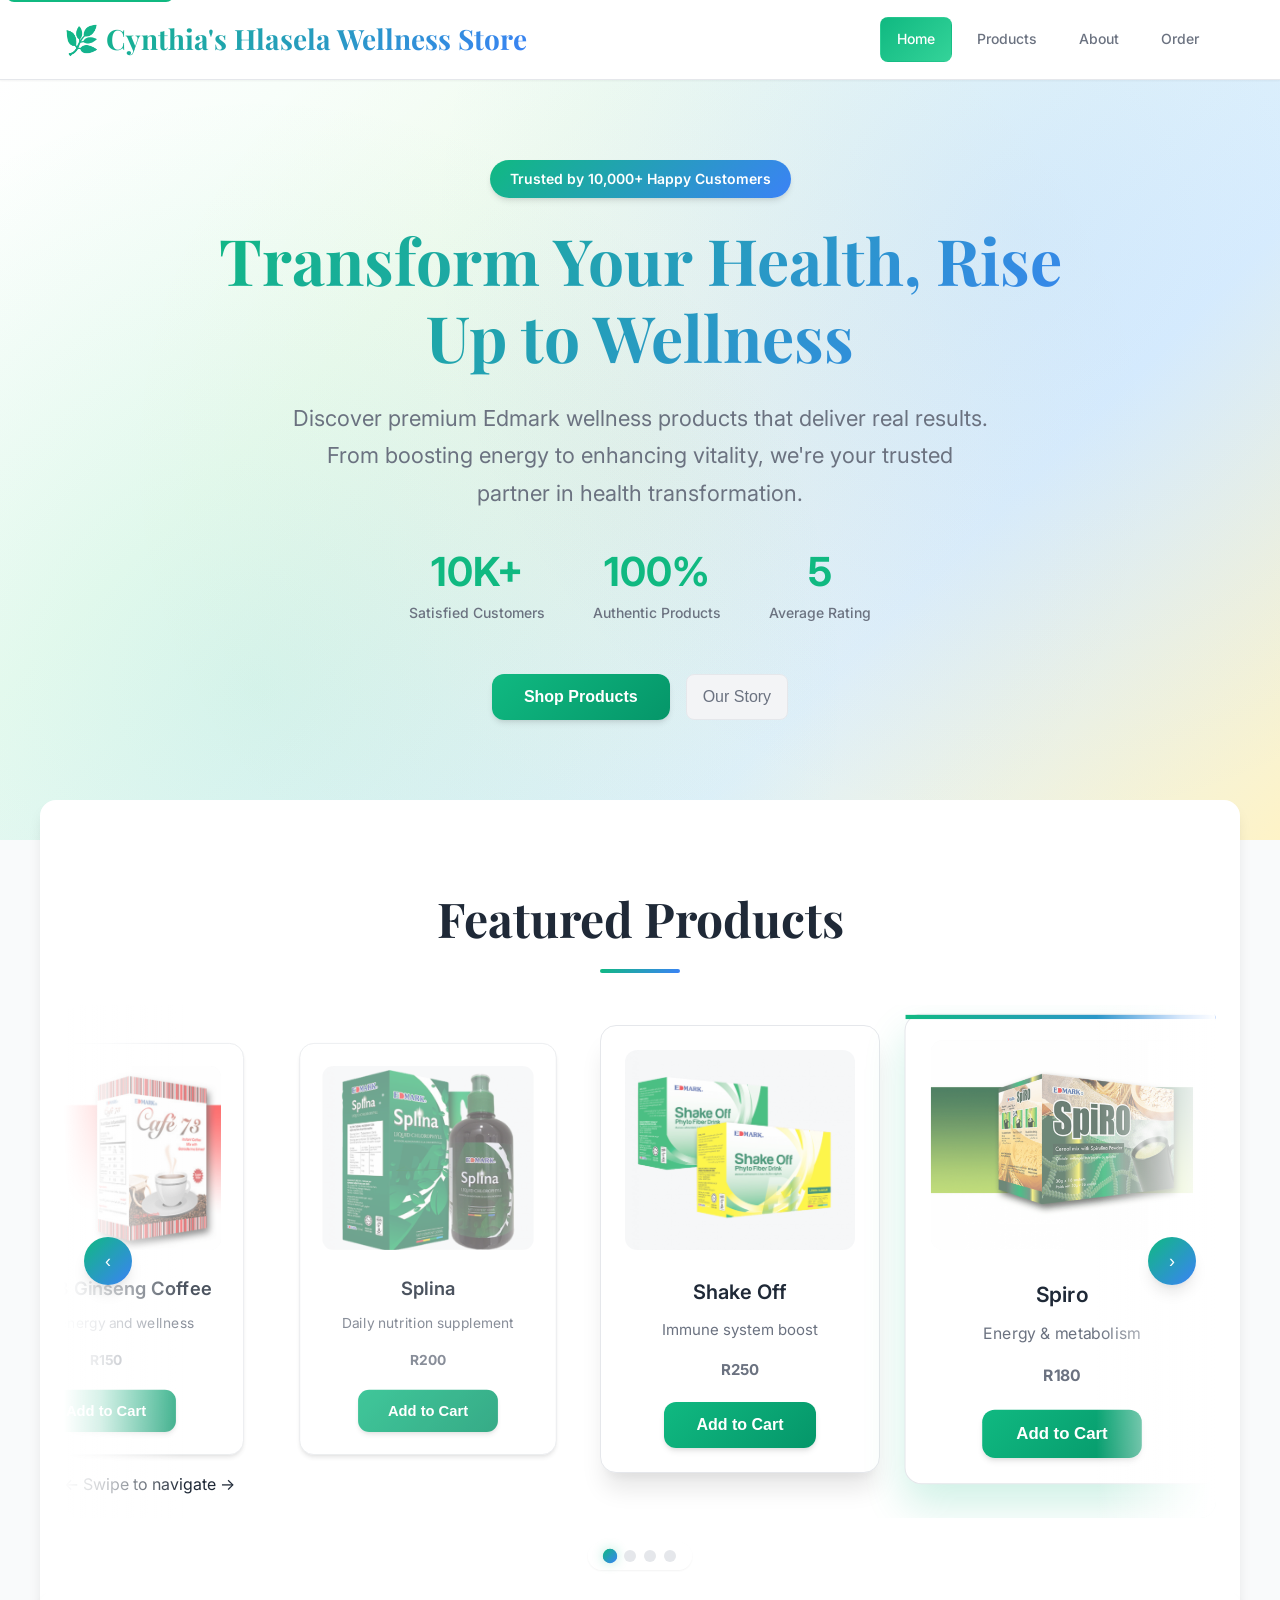
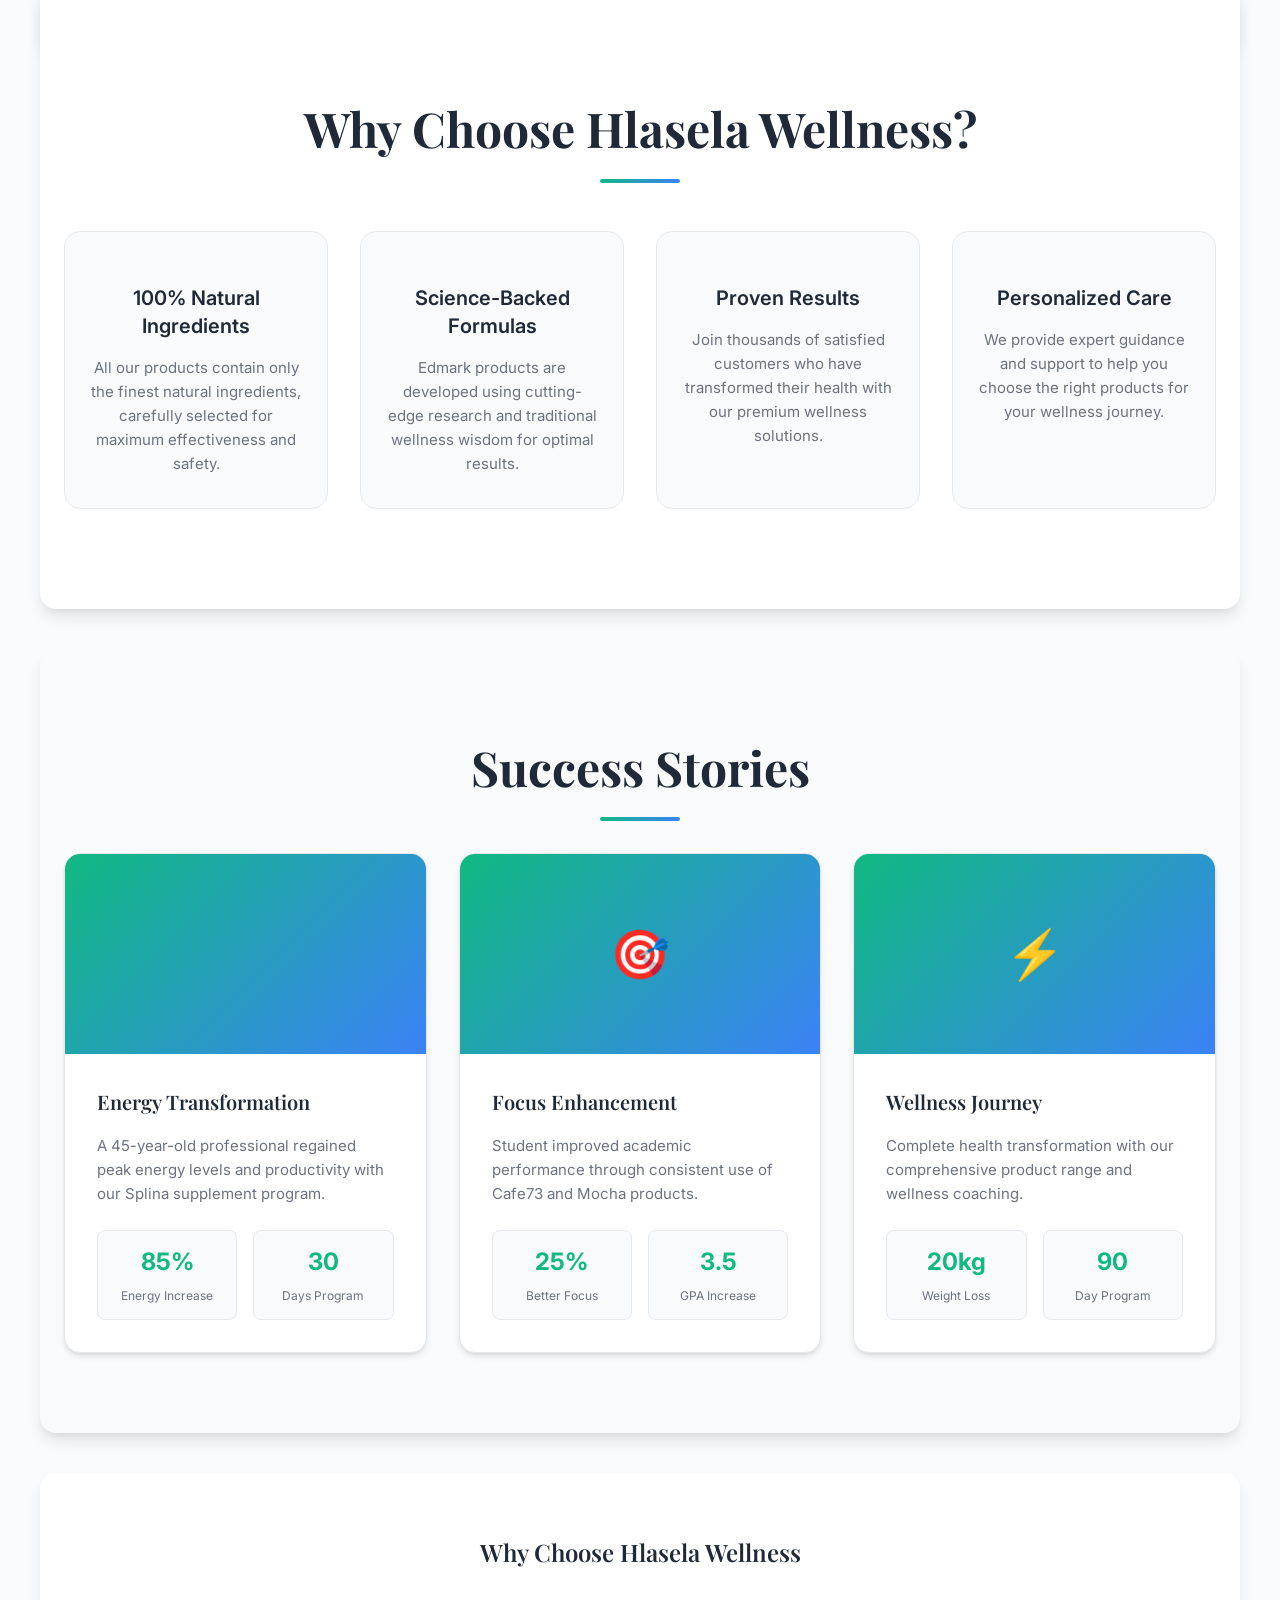
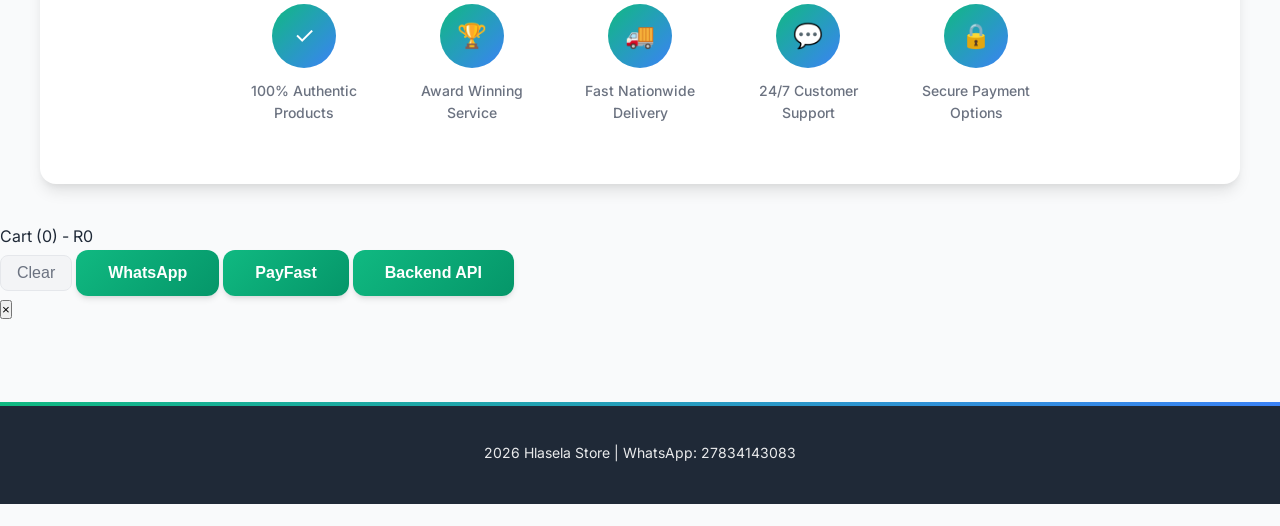
==== index.html @ f23b00e6 "Add files via upload" ====
<!DOCTYPE html>
<html>

<head>
    <title>Hlasela Wellness Store - Premium Health & Wellness Products</title>
    <link rel="stylesheet" href="style.css">
    <meta name="description" content="Transform your health with premium Edmark wellness products. Authentic supplements for energy, vitality, and optimal wellness. Trusted by thousands across South Africa.">
    <meta name="keywords" content="wellness, health, Edmark products, natural supplements, energy, vitality, chlorophyll, ginseng coffee, spirulina">
    <meta name="viewport" content="width=device-width, initial-scale=1.0">
    <meta property="og:title" content="Hlasela Wellness Store - Premium Health Products">
    <meta property="og:description" content="Transform your health with authentic Edmark wellness products">
    <meta property="og:type" content="website">
</head>

<body>

    <a href="#main-content" class="skip-link">Skip to main content</a>
    <div class="reading-progress" id="readingProgress"></div>

    <header>
        <div class="header-inner">
            <h1>🌿 Cynthia's Hlasela Wellness Store</h1>
            <nav>
                <a href="index.html" aria-label="Home page" class="active">Home</a>
                <a href="products.html" aria-label="Browse products">Products</a>
                <a href="about.html" aria-label="Learn about us">About</a>
                <a href="contact.html" aria-label="Place an order">Order</a>
            </nav>
        </div>
    </header>

    <main id="main-content">
        <section class="hero">
            <div class="hero-content">
                <div class="hero-badge">
                    <span> Trusted by 10,000+ Happy Customers</span>
                </div>
                <h2>Transform Your Health, Rise Up to Wellness </h2>
                <p>Discover premium Edmark wellness products that deliver real results. From boosting energy to enhancing vitality, we're your trusted partner in health transformation.</p>
                <div class="hero-stats">
                    <div class="stat-item">
                        <span class="stat-number">10K+</span>
                        <span class="stat-label">Satisfied Customers</span>
                    </div>
                    <div class="stat-item">
                        <span class="stat-number">100%</span>
                        <span class="stat-label">Authentic Products</span>
                    </div>
                    <div class="stat-item">
                        <span class="stat-number">5</span>
                        <span class="stat-label">Average Rating</span>
                    </div>
                </div>
                <div class="hero-buttons">
                    <button onclick="location.href='products.html'" class="btn-primary" aria-label="Shop our products now">Shop Products</button>
                    <button onclick="location.href='about.html'" class="btn-secondary" aria-label="Learn about our story">Our Story</button>
                </div>
            </div>
        </section>

        <section class="featured">
            <h2>Featured Products</h2>
            <div class="products-wrapper">
                <div class="products-container" id="productGrid">
                    <!-- Products will be dynamically loaded here -->
                </div>
                <div class="carousel-controls">
                    <button class="carousel-btn prev" onclick="moveCarousel(-1)" aria-label="Previous products">‹</button>
                    <button class="carousel-btn next" onclick="moveCarousel(1)" aria-label="Next products">›</button>
                </div>
                <div class="carousel-progress" id="carouselProgress"></div>
                <div class="swipe-hint" id="swipeHint">← Swipe to navigate →</div>
            </div>
            <div class="carousel-indicators" id="carouselIndicators">
                <!-- Indicators will be dynamically added here -->
            </div>
        </section>

        <section class="value-proposition" aria-labelledby="value-heading">
            <h2 id="value-heading">Why Choose Hlasela Wellness?</h2>
            <div class="value-grid">
                <div class="value-card fade-in">
                    <div class="value-icon"></div>
                    <h3>100% Natural Ingredients</h3>
                    <p>All our products contain only the finest natural ingredients, carefully selected for maximum effectiveness and safety.</p>
                </div>
                <div class="value-card fade-in">
                    <div class="value-icon"></div>
                    <h3>Science-Backed Formulas</h3>
                    <p>Edmark products are developed using cutting-edge research and traditional wellness wisdom for optimal results.</p>
                </div>
                <div class="value-card fade-in">
                    <div class="value-icon"></div>
                    <h3>Proven Results</h3>
                    <p>Join thousands of satisfied customers who have transformed their health with our premium wellness solutions.</p>
                </div>
                <div class="value-card fade-in">
                    <div class="value-icon"></div>
                    <h3>Personalized Care</h3>
                    <p>We provide expert guidance and support to help you choose the right products for your wellness journey.</p>
                </div>
            </div>
        </section>

        <section class="case-studies" aria-labelledby="case-studies-heading">
            <h2 id="case-studies-heading">Success Stories</h2>
            <div class="case-studies-grid">
                <div class="case-study-card fade-in">
                    <div class="case-study-image" aria-hidden="true"></div>
                    <div class="case-study-content">
                        <h3 class="case-study-title">Energy Transformation</h3>
                        <p class="case-study-description">A 45-year-old professional regained peak energy levels and productivity with our Splina supplement program.</p>
                        <div class="case-study-results">
                            <div class="result-metric">
                                <span class="result-number">85%</span>
                                <span class="result-label">Energy Increase</span>
                            </div>
                            <div class="result-metric">
                                <span class="result-number">30</span>
                                <span class="result-label">Days Program</span>
                            </div>
                        </div>
                    </div>
                </div>
                <div class="case-study-card fade-in">
                    <div class="case-study-image" aria-hidden="true">🎯</div>
                    <div class="case-study-content">
                        <h3 class="case-study-title">Focus Enhancement</h3>
                        <p class="case-study-description">Student improved academic performance through consistent use of Cafe73 and Mocha products.</p>
                        <div class="case-study-results">
                            <div class="result-metric">
                                <span class="result-number">25%</span>
                                <span class="result-label">Better Focus</span>
                            </div>
                            <div class="result-metric">
                                <span class="result-number">3.5</span>
                                <span class="result-label">GPA Increase</span>
                            </div>
                        </div>
                    </div>
                </div>
                <div class="case-study-card fade-in">
                    <div class="case-study-image" aria-hidden="true">⚡</div>
                    <div class="case-study-content">
                        <h3 class="case-study-title">Wellness Journey</h3>
                        <p class="case-study-description">Complete health transformation with our comprehensive product range and wellness coaching.</p>
                        <div class="case-study-results">
                            <div class="result-metric">
                                <span class="result-number">20kg</span>
                                <span class="result-label">Weight Loss</span>
                            </div>
                            <div class="result-metric">
                                <span class="result-number">90</span>
                                <span class="result-label">Day Program</span>
                            </div>
                        </div>
                    </div>
                </div>
            </div>
        </section>

        <section class="trust-badges" aria-labelledby="trust-heading">
            <h3 id="trust-heading">Why Choose Hlasela Wellness</h3>
            <div class="badges-container">
                <div class="badge-item">
                    <div class="badge-icon" aria-hidden="true">✓</div>
                    <div class="badge-text">100% Authentic Products</div>
                </div>
                <div class="badge-item">
                    <div class="badge-icon" aria-hidden="true">🏆</div>
                    <div class="badge-text">Award Winning Service</div>
                </div>
                <div class="badge-item">
                    <div class="badge-icon" aria-hidden="true">🚚</div>
                    <div class="badge-text">Fast Nationwide Delivery</div>
                </div>
                <div class="badge-item">
                    <div class="badge-icon" aria-hidden="true">💬</div>
                    <div class="badge-text">24/7 Customer Support</div>
                </div>
                <div class="badge-item">
                    <div class="badge-icon" aria-hidden="true">🔒</div>
                    <div class="badge-text">Secure Payment Options</div>
                </div>
            </div>
        </section>
    </main>

    <div id="miniCart" class="mini-cart" aria-label="Shopping cart"></div>

    <div id="productModal" class="modal" onclick="closeProductModal()" role="dialog" aria-modal="true" aria-labelledby="modal-title">
        <div class="modal-content" onclick="event.stopPropagation()">
            <button class="modal-close" onclick="closeProductModal()" aria-label="Close modal">&times;</button>
            <h3 id="modal-title"></h3>
        </div>
    </div>

    <button class="scroll-to-top" id="scrollToTop" onclick="scrollToTop()" aria-label="Scroll to top of page">↑</button>

    <footer>
        <p> 2026 Hlasela Store | WhatsApp: 27834143083
        </p>
    </footer>
    <script src="script.js"></script>
</body>

</html>
---- style.css ----
@import url('https://fonts.googleapis.com/css2?family=Inter:wght@300;400;500;600;700&family=Playfair+Display:wght@600;700&display=swap');

:root {
    --primary-color: #10b981;
    --primary-dark: #059669;
    --primary-light: #34d399;
    --secondary-color: #3b82f6;
    --accent-color: #f59e0b;
    --text-primary: #1f2937;
    --text-secondary: #6b7280;
    --text-light: #9ca3af;
    --bg-primary: #ffffff;
    --bg-secondary: #f9fafb;
    --bg-tertiary: #f3f4f6;
    --border-color: #e5e7eb;
    --shadow-sm: 0 1px 2px 0 rgba(0, 0, 0, 0.05);
    --shadow-md: 0 4px 6px -1px rgba(0, 0, 0, 0.1), 0 2px 4px -1px rgba(0, 0, 0, 0.06);
    --shadow-lg: 0 10px 15px -3px rgba(0, 0, 0, 0.1), 0 4px 6px -2px rgba(0, 0, 0, 0.05);
    --shadow-xl: 0 20px 25px -5px rgba(0, 0, 0, 0.1), 0 10px 10px -5px rgba(0, 0, 0, 0.04);
    --radius-sm: 0.375rem;
    --radius-md: 0.5rem;
    --radius-lg: 0.75rem;
    --radius-xl: 1rem;
    --transition: all 0.3s cubic-bezier(0.4, 0, 0.2, 1);
}

* {
    margin: 0;
    padding: 0;
    box-sizing: border-box;
}

*::before,
*::after {
    box-sizing: border-box;
}

html {
    scroll-behavior: smooth;
    font-size: 16px;
    -webkit-text-size-adjust: 100%;
    -moz-text-size-adjust: 100%;
    text-size-adjust: 100%;
}

body {
    font-family: 'Inter', -apple-system, BlinkMacSystemFont, 'Segoe UI', Roboto, Oxygen, Ubuntu, Cantarell, sans-serif;
    background: var(--bg-secondary);
    line-height: 1.6;
    color: var(--text-primary);
    font-size: 16px;
    min-height: 100vh;
    -webkit-font-smoothing: antialiased;
    -moz-osx-font-smoothing: grayscale;
    overflow-x: hidden;
    padding-top: 80px; /* Account for fixed header */
}

/* HEADER & NAVIGATION */
header {
    --header-height: 80px;
    --header-shrunk-height: 70px;
    --header-border: 0;

    position: fixed;
    top: 0;
    left: 0;
    width: 100%;
    z-index: 1000;
    min-height: 80px;
    height: var(--header-height);
    display: flex;
    align-items: center;
    justify-content: center;
    padding: 0 24px;
    color: white;
    background: rgba(255, 255, 255, 0.95);
    backdrop-filter: blur(20px);
    -webkit-backdrop-filter: blur(20px);
    border-bottom: 1px solid var(--border-color);
    box-shadow: var(--shadow-sm);
    transition: var(--transition);
    overflow: visible;
}

@keyframes headerGradientShift {
    0% {
        background: linear-gradient(120deg, rgba(22, 45, 84, 0.95), rgba(84, 175, 127, 0.80), rgba(139, 211, 255, 0.35));
    }

    50% {
        background: linear-gradient(120deg, rgba(23, 94, 154, 0.95), rgba(102, 170, 88, 0.80), rgba(179, 231, 255, 0.35));
    }

    100% {
        background: linear-gradient(120deg, rgba(22, 45, 84, 0.95), rgba(84, 175, 127, 0.80), rgba(139, 211, 255, 0.35));
    }
}

header .header-inner {
    display: flex;
    align-items: center;
    justify-content: space-between;
    gap: 20px;
    position: relative;
    z-index: 2;
    color: var(--text-primary);
    width: 100%;
    max-width: 1200px;
    padding: 12px 24px;
    border-radius: var(--radius-lg);
    background: transparent;
    box-shadow: none;
}

header h1,
header nav a {
    position: relative;
    z-index: 3;
    color: var(--text-primary);
    font-weight: 600;
}

header h1 {
    white-space: nowrap;
    font-family: 'Playfair Display', Georgia, serif;
    font-size: 28px;
    font-weight: 700;
    background: linear-gradient(135deg, var(--primary-color), var(--secondary-color));
    -webkit-background-clip: text;
    -webkit-text-fill-color: transparent;
    background-clip: text;
    margin: 0;
    transition: var(--transition);
}

header nav {
    display: flex;
    gap: 8px;
    flex-wrap: wrap;
}

header nav a {
    padding: 10px 16px;
    border-radius: var(--radius-md);
    background: transparent;
    color: var(--text-secondary);
    text-decoration: none;
    font-weight: 500;
    font-size: 14px;
    transition: var(--transition);
    border: 1px solid transparent;
    position: relative;
    overflow: hidden;
}

header nav a::before {
    content: '';
    position: absolute;
    top: 0;
    left: -100%;
    width: 100%;
    height: 100%;
    background: linear-gradient(90deg, transparent, rgba(255, 255, 255, 0.2), transparent);
    transition: left 0.5s;
}

header nav a:hover::before {
    left: 100%;
}

header nav a:hover {
    color: var(--primary-color);
    border-color: var(--primary-color);
    transform: translateY(-2px);
}

header nav a.active {
    color: var(--primary-color);
    background: linear-gradient(135deg, var(--primary-color), var(--primary-light));
    color: white;
}

header nav a:focus-visible,
button:focus-visible,
input:focus-visible,
textarea:focus-visible {
    outline: 2px solid var(--primary-color);
    outline-offset: 2px;
    box-shadow: 0 0 0 4px rgba(16, 185, 129, 0.35);
}

/* HERO SECTION */
.hero {
    text-align: center;
    padding: 80px 24px 120px;
    background: linear-gradient(135deg, #ffffff 0%, #f0fdf4 30%, #e0f2fe 70%, #fef3c7 100%);
    position: relative;
    overflow: hidden;
    margin-bottom: 0;
}

.hero::before {
    content: '';
    position: absolute;
    top: 0;
    left: 0;
    right: 0;
    bottom: 0;
    background: radial-gradient(circle at 20% 80%, rgba(16, 185, 129, 0.1) 0%, transparent 50%),
                radial-gradient(circle at 80% 20%, rgba(59, 130, 246, 0.1) 0%, transparent 50%),
                radial-gradient(circle at 50% 50%, rgba(245, 158, 11, 0.05) 0%, transparent 70%);
    pointer-events: none;
}

.hero-content {
    position: relative;
    z-index: 1;
    max-width: 900px;
    margin: 0 auto;
}

.hero-badge {
    display: inline-block;
    background: linear-gradient(135deg, var(--primary-color), var(--secondary-color));
    color: white;
    padding: 8px 20px;
    border-radius: 50px;
    font-size: 14px;
    font-weight: 600;
    margin-bottom: 24px;
    box-shadow: var(--shadow-md);
    animation: pulse 2s infinite;
}

@keyframes pulse {
    0%, 100% { transform: scale(1); }
    50% { transform: scale(1.05); }
}

.hero h2 {
    font-family: 'Playfair Display', Georgia, serif;
    font-size: clamp(2.5rem, 5vw, 4rem);
    font-weight: 700;
    margin-bottom: 24px;
    background: linear-gradient(135deg, var(--primary-color), var(--secondary-color));
    -webkit-background-clip: text;
    -webkit-text-fill-color: transparent;
    background-clip: text;
    line-height: 1.2;
}

.hero p {
    font-size: clamp(1.125rem, 2vw, 1.375rem);
    color: var(--text-secondary);
    margin-bottom: 40px;
    font-weight: 400;
    line-height: 1.7;
    max-width: 700px;
    margin-left: auto;
    margin-right: auto;
}

.hero-stats {
    display: flex;
    justify-content: center;
    gap: 48px;
    margin-bottom: 48px;
    flex-wrap: wrap;
}

.stat-item {
    text-align: center;
}

.stat-number {
    display: block;
    font-size: 2.5rem;
    font-weight: 700;
    color: var(--primary-color);
    line-height: 1;
    margin-bottom: 8px;
}

.stat-label {
    font-size: 14px;
    color: var(--text-secondary);
    font-weight: 500;
}

.hero-buttons {
    display: flex;
    gap: 16px;
    justify-content: center;
    flex-wrap: wrap;
}

/* VALUE PROPOSITION SECTION */
.value-proposition {
    padding: 100px 24px;
    background: var(--bg-primary);
    margin: 0 auto;
    max-width: 1200px;
    border-radius: var(--radius-xl);
    box-shadow: var(--shadow-lg);
    margin-top: -60px;
    position: relative;
    z-index: 10;
}

.value-proposition h2 {
    font-family: 'Playfair Display', Georgia, serif;
    font-size: clamp(2rem, 4vw, 3rem);
    font-weight: 700;
    color: var(--text-primary);
    margin-bottom: 48px;
    text-align: center;
    position: relative;
}

.value-proposition h2::after {
    content: '';
    position: absolute;
    bottom: -16px;
    left: 50%;
    transform: translateX(-50%);
    width: 80px;
    height: 4px;
    background: linear-gradient(135deg, var(--primary-color), var(--secondary-color));
    border-radius: var(--radius-sm);
}

.value-grid {
    display: grid;
    grid-template-columns: repeat(auto-fit, minmax(250px, 1fr));
    gap: 32px;
    margin-top: 64px;
}

.value-card {
    text-align: center;
    padding: 32px 24px;
    background: var(--bg-secondary);
    border-radius: var(--radius-xl);
    border: 1px solid var(--border-color);
    transition: var(--transition);
    position: relative;
    overflow: hidden;
}

.value-card::before {
    content: '';
    position: absolute;
    top: 0;
    left: 0;
    right: 0;
    height: 4px;
    background: linear-gradient(135deg, var(--primary-color), var(--secondary-color));
    transform: scaleX(0);
    transition: var(--transition);
}

.value-card:hover::before {
    transform: scaleX(1);
}

.value-card:hover {
    transform: translateY(-8px);
    box-shadow: var(--shadow-xl);
    border-color: var(--primary-light);
}

.value-icon {
    font-size: 48px;
    margin-bottom: 20px;
    display: block;
}

.value-card h3 {
    font-size: 20px;
    font-weight: 600;
    color: var(--text-primary);
    margin-bottom: 16px;
    line-height: 1.4;
}

.value-card p {
    font-size: 15px;
    color: var(--text-secondary);
    line-height: 1.6;
    margin: 0;
}

/* FEATURED SECTION */
.featured {
    padding: 80px 24px;
    max-width: 1200px;
    margin: 0 auto;
    background: var(--bg-primary);
    border-radius: var(--radius-xl);
    box-shadow: var(--shadow-lg);
    margin-top: -40px;
    position: relative;
    z-index: 10;
    min-height: calc(100vh - var(--header-height) - var(--header-border) - 2rem);
}

.featured h1,
.featured h2 {
    font-family: 'Playfair Display', Georgia, serif;
    font-size: clamp(2rem, 4vw, 3rem);
    font-weight: 700;
    color: var(--text-primary);
    margin-bottom: 48px;
    text-align: center;
    position: relative;
}

.featured h1::after,
.featured h2::after {
    content: '';
    position: absolute;
    bottom: -16px;
    left: 50%;
    transform: translateX(-50%);
    width: 80px;
    height: 4px;
    background: linear-gradient(135deg, var(--primary-color), var(--secondary-color));
    border-radius: var(--radius-sm);
}

.featured ul {
    margin-left: 20px;
    margin-bottom: 20px;
}

.featured li {
    margin-bottom: 10px;
    font-size: 16px;
}

/* PRODUCTS SLIDESHOW/CAROUSEL */
.products {
    position: relative;
    max-width: 1000px;
    margin: 0 auto;
    padding: 0 120px;
}

.products-container {
    display: flex;
    transition: transform 0.5s cubic-bezier(0.25, 0.46, 0.45, 0.94);
    gap: 32px;
    cursor: grab;
    user-select: none;
    will-change: transform;
}

.products-container:active {
    cursor: grabbing;
}

.products-wrapper {
    position: relative;
    overflow: hidden;
    border-radius: var(--radius-xl);
    padding: 20px 0;
    width: 100%;
}

/* Fade overlay effects */
.products-wrapper::before,
.products-wrapper::after {
    content: '';
    position: absolute;
    top: 0;
    bottom: 0;
    width: 120px;
    z-index: 50;
    pointer-events: none;
}

.products-wrapper::before {
    left: 0;
    background: linear-gradient(90deg, var(--bg-primary) 0%, rgba(255, 255, 255, 0.8) 30%, transparent 100%);
}

.products-wrapper::after {
    right: 0;
    background: linear-gradient(90deg, transparent 0%, rgba(255, 255, 255, 0.8) 70%, var(--bg-primary) 100%);
}

.card {
    min-width: 280px;
    flex: 0 0 auto;
    border: 1px solid var(--border-color);
    border-radius: var(--radius-xl);
    padding: 24px;
    background: var(--bg-primary);
    box-shadow: var(--shadow-md);
    transition: var(--transition);
    text-align: center;
    position: relative;
    overflow: visible;
    opacity: 0.8;
    transform: scale(0.92);
}

/* Enhanced center card highlighting */
.products-wrapper .card:nth-child(3),
.products-wrapper .card:nth-child(4),
.products-wrapper .card:nth-child(5) {
    opacity: 1;
    transform: scale(1);
    box-shadow: var(--shadow-xl);
    z-index: 10;
}

.products-wrapper .card:nth-child(4) {
    opacity: 1;
    transform: scale(1.05);
    box-shadow: 0 20px 40px rgba(16, 185, 129, 0.2);
    z-index: 15;
}

.products-wrapper .card:nth-child(4)::before {
    transform: scaleX(1);
}

.card:hover {
    opacity: 1;
    transform: scale(1.08) translateY(-4px);
    box-shadow: var(--shadow-xl);
    border-color: var(--primary-light);
    z-index: 25;
}

/* Enhanced Carousel Controls */
.carousel-controls {
    position: absolute;
    top: 50%;
    transform: translateY(-50%);
    width: 100%;
    display: flex;
    justify-content: space-between;
    padding: 0 20px;
    pointer-events: none;
    z-index: 100;
}

.carousel-btn {
    width: 48px;
    height: 48px;
    border-radius: 50%;
    background: linear-gradient(135deg, var(--primary-color), var(--secondary-color));
    border: none;
    color: white;
    font-size: 18px;
    cursor: pointer;
    display: flex;
    align-items: center;
    justify-content: center;
    box-shadow: var(--shadow-lg);
    transition: var(--transition);
    pointer-events: all;
    position: relative;
    overflow: hidden;
}

.carousel-btn::before {
    content: '';
    position: absolute;
    top: 50%;
    left: 50%;
    width: 0;
    height: 0;
    border-radius: 50%;
    background: rgba(255, 255, 255, 0.3);
    transform: translate(-50%, -50%);
    transition: width 0.6s, height 0.6s;
}

.carousel-btn:hover::before {
    width: 100px;
    height: 100px;
}

.carousel-btn:hover {
    transform: scale(1.1);
    box-shadow: var(--shadow-xl);
}

.carousel-btn:active {
    transform: scale(0.95);
}

.carousel-btn.prev {
    margin-left: 0;
}

.carousel-btn.next {
    margin-right: 0;
}

/* Enhanced Carousel Indicators */
.carousel-indicators {
    display: flex;
    justify-content: center;
    gap: 8px;
    margin-top: 24px;
    padding: 8px 16px;
    background: rgba(255, 255, 255, 0.9);
    border-radius: 50px;
    backdrop-filter: blur(10px);
    -webkit-backdrop-filter: blur(10px);
    box-shadow: var(--shadow-sm);
    width: fit-content;
    margin-left: auto;
    margin-right: auto;
}

.carousel-dot {
    width: 12px;
    height: 12px;
    border-radius: 50%;
    background: var(--border-color);
    border: none;
    cursor: pointer;
    transition: var(--transition);
    position: relative;
    overflow: hidden;
}

.carousel-dot::before {
    content: '';
    position: absolute;
    top: 50%;
    left: 50%;
    width: 0;
    height: 0;
    border-radius: 50%;
    background: linear-gradient(135deg, var(--primary-color), var(--secondary-color));
    transform: translate(-50%, -50%);
    transition: width 0.3s, height 0.3s;
}

.carousel-dot.active::before {
    width: 100%;
    height: 100%;
}

.carousel-dot.active {
    background: linear-gradient(135deg, var(--primary-color), var(--secondary-color));
    transform: scale(1.2);
    box-shadow: 0 0 10px rgba(16, 185, 129, 0.3);
}

.carousel-dot:hover {
    transform: scale(1.1);
    background: var(--primary-light);
}

/* Carousel Progress Bar */
.carousel-progress {
    position: absolute;
    bottom: 0;
    left: 0;
    height: 3px;
    background: linear-gradient(90deg, var(--primary-color), var(--secondary-color));
    border-radius: 3px;
    transition: width 4s linear;
    z-index: 101;
}

/* Responsive adjustments for endless carousel */
@media (max-width: 1024px) {
    .products {
        max-width: 900px;
        padding: 0 100px;
    }
    
    .products-wrapper::before,
    .products-wrapper::after {
        width: 100px;
    }
    
    .card {
        min-width: 260px;
    }
    
    .products-wrapper .card:nth-child(3),
    .products-wrapper .card:nth-child(4),
    .products-wrapper .card:nth-child(5) {
        opacity: 1;
        transform: scale(1);
    }
    
    .products-wrapper .card:nth-child(4) {
        transform: scale(1.03);
    }
}

@media (max-width: 768px) {
    .products {
        max-width: 700px;
        padding: 0 80px;
    }
    
    .products-wrapper::before,
    .products-wrapper::after {
        width: 80px;
    }
    
    .card {
        min-width: 240px;
    }
    
    .products-wrapper .card:nth-child(2),
    .products-wrapper .card:nth-child(3) {
        opacity: 1;
        transform: scale(1);
    }
    
    .products-wrapper .card:nth-child(3) {
        transform: scale(1.05);
        box-shadow: 0 20px 40px rgba(16, 185, 129, 0.2);
    }
    
    .carousel-controls {
        padding: 0 10px;
    }
    
    .carousel-btn {
        width: 40px;
        height: 40px;
        font-size: 16px;
    }
}

@media (max-width: 480px) {
    .products {
        max-width: 350px;
        padding: 0 60px;
    }
    
    .products-wrapper::before,
    .products-wrapper::after {
        width: 60px;
    }
    
    .card {
        min-width: 300px;
    }
    
    .products-wrapper .card:nth-child(2) {
        opacity: 1;
        transform: scale(1.05);
        box-shadow: 0 20px 40px rgba(16, 185, 129, 0.2);
    }
    
    .carousel-controls {
        padding: 0 5px;
    }
    
    .carousel-btn {
        width: 36px;
        height: 36px;
        font-size: 14px;
    }
}

/* Swipe hint for mobile */
@media (max-width: 768px) {
    .swipe-hint {
        position: absolute;
        bottom: 20px;
        left: 50%;
        transform: translateX(-50%);
        background: rgba(0, 0, 0, 0.7);
        color: white;
        padding: 8px 16px;
        border-radius: 20px;
        font-size: 12px;
        opacity: 0;
        animation: fadeInOut 3s ease-in-out;
        pointer-events: none;
        z-index: 102;
    }
    
    @keyframes fadeInOut {
        0%, 100% { opacity: 0; }
        50% { opacity: 1; }
    }
}

.card::before {
    content: '';
    position: absolute;
    top: 0;
    left: 0;
    right: 0;
    height: 4px;
    background: linear-gradient(135deg, var(--primary-color), var(--secondary-color));
    transform: scaleX(0);
    transition: var(--transition);
}

.card:hover::before {
    transform: scaleX(1);
}

.card:hover {
    transform: translateY(-8px);
    box-shadow: var(--shadow-xl);
    border-color: var(--primary-light);
}

.card img {
    width: 100%;
    height: 200px;
    object-fit: cover;
    border-radius: var(--radius-lg);
    margin-bottom: 20px;
    transition: var(--transition);
}

.card:hover img {
    transform: scale(1.05);
}

.card h3 {
    color: var(--text-primary);
    margin-bottom: 12px;
    font-size: 20px;
    font-weight: 600;
    line-height: 1.4;
}

.card p {
    color: var(--text-secondary);
    font-size: 15px;
    margin-bottom: 16px;
    line-height: 1.6;
}

.price {
    font-size: 24px;
    font-weight: 700;
    color: var(--primary-color);
    margin-bottom: 20px !important;
    font-family: 'Inter', sans-serif;
}

/* BUTTONS */
.btn-primary {
    background: linear-gradient(135deg, var(--primary-color) 0%, var(--primary-dark) 100%);
    color: white;
    border: none;
    padding: 14px 32px;
    border-radius: var(--radius-lg);
    cursor: pointer;
    font-size: 16px;
    font-weight: 600;
    transition: var(--transition);
    white-space: nowrap;
    position: relative;
    overflow: hidden;
    box-shadow: var(--shadow-md);
    display: inline-flex;
    align-items: center;
    justify-content: center;
    gap: 8px;
}

.btn-secondary {
    background: transparent;
    color: var(--primary-color);
    border: 2px solid var(--primary-color);
    padding: 14px 32px;
    border-radius: var(--radius-lg);
    cursor: pointer;
    font-size: 16px;
    font-weight: 600;
    transition: var(--transition);
    white-space: nowrap;
    position: relative;
    overflow: hidden;
    display: inline-flex;
    align-items: center;
    justify-content: center;
    gap: 8px;
}

.btn-secondary:hover {
    background: var(--primary-color);
    color: white;
    transform: translateY(-2px);
    box-shadow: var(--shadow-lg);
}

.btn-primary::before,
.btn-secondary::before {
    content: '';
    position: absolute;
    top: 0;
    left: -100%;
    width: 100%;
    height: 100%;
    background: linear-gradient(90deg, transparent, rgba(255, 255, 255, 0.2), transparent);
    transition: left 0.5s;
}

.btn-primary:hover::before,
.btn-secondary:hover::before {
    left: 100%;
}

.btn-primary:hover {
    transform: translateY(-2px);
    box-shadow: var(--shadow-lg);
}

.btn-primary:active {
    transform: translateY(0);
}

.btn-whatsapp {
    background: #25d366;
    color: white;
    border: none;
    padding: 12px 24px;
    border-radius: var(--radius-lg);
    cursor: pointer;
    font-size: 14px;
    font-weight: 600;
    width: 100%;
    transition: var(--transition);
    box-shadow: var(--shadow-md);
    display: flex;
    align-items: center;
    justify-content: center;
    gap: 8px;
}

.btn-whatsapp:hover {
    background: #1ead50;
    transform: translateY(-2px);
    box-shadow: var(--shadow-lg);
}

/* ORDER CONTAINER */
.order-container {
    max-width: 800px;
    margin: 0 auto;
    background: var(--bg-primary);
    padding: 40px;
    border-radius: var(--radius-xl);
    box-shadow: var(--shadow-lg);
    margin-top: 40px;
    min-height: calc(100vh - var(--header-height) - var(--header-border) - 2rem);
}

.order-method {
    margin: 32px 0;
    padding: 24px;
    background: var(--bg-secondary);
    border-left: 4px solid var(--primary-color);
    border-radius: var(--radius-lg);
}

.order-method h3 {
    color: var(--text-primary);
    margin-bottom: 12px;
    font-family: 'Playfair Display', Georgia, serif;
    font-size: 20px;
    font-weight: 600;
}

form {
    display: flex;
    flex-direction: column;
    gap: 16px;
}

form input,
form textarea {
    padding: 12px 16px;
    border: 1px solid var(--border-color);
    border-radius: var(--radius-md);
    font-family: 'Inter', sans-serif;
    font-size: 15px;
    transition: var(--transition);
    background: var(--bg-primary);
}

form input:focus,
form textarea:focus {
    outline: none;
    border-color: var(--primary-color);
    box-shadow: 0 0 0 3px rgba(16, 185, 129, 0.1);
}

form textarea {
    min-height: 120px;
    resize: vertical;
}

form button {
    background: linear-gradient(135deg, var(--primary-color) 0%, var(--primary-dark) 100%);
    color: white;
    padding: 14px 24px;
    border: none;
    border-radius: var(--radius-lg);
    cursor: pointer;
    font-size: 16px;
    font-weight: 600;
    transition: var(--transition);
    box-shadow: var(--shadow-md);
}

form button:hover {
    transform: translateY(-2px);
    box-shadow: var(--shadow-lg);
}

/* FOOTER */
footer {
    background: var(--text-primary);
    color: white;
    text-align: center;
    padding: 40px 20px;
    margin-top: 80px;
    position: relative;
    overflow: hidden;
}

footer::before {
    content: '';
    position: absolute;
    top: 0;
    left: 0;
    right: 0;
    height: 4px;
    background: linear-gradient(135deg, var(--primary-color), var(--secondary-color));
}

footer p {
    margin: 0;
    font-size: 14px;
    opacity: 0.9;
}

/* RESPONSIVE */
@media (max-width: 1024px) {
    .featured {
        padding: 60px 20px;
        margin-top: -20px;
    }
    
    .products {
        grid-template-columns: repeat(auto-fit, minmax(250px, 1fr));
        gap: 24px;
    }
}

@media (max-width: 768px) {
    header {
        padding: 0 16px;
        height: 70px;
    }
    
    header .header-inner {
        padding: 8px 16px;
        gap: 12px;
    }
    
    header h1 {
        font-size: 20px;
        white-space: normal;
        text-align: center;
    }
    
    header nav {
        gap: 6px;
        justify-content: center;
        width: 100%;
    }
    
    header nav a {
        padding: 8px 12px;
        font-size: 13px;
    }
    
    .hero {
        padding: 100px 16px 60px;
    }
    
    .hero h2 {
        font-size: clamp(2rem, 6vw, 3rem);
    }
    
    .hero p {
        font-size: 16px;
    }
    
    .hero-stats {
        gap: 24px;
        margin-bottom: 32px;
    }
    
    .stat-number {
        font-size: 2rem;
    }
    
    .hero-buttons {
        flex-direction: column;
        align-items: center;
        gap: 12px;
    }
    
    .btn-primary,
    .btn-secondary {
        width: 100%;
        max-width: 280px;
    }
    
    .value-proposition {
        padding: 60px 16px;
        margin-top: -40px;
    }
    
    .value-proposition h2 {
        font-size: clamp(1.5rem, 4vw, 2rem);
        margin-bottom: 32px;
    }
    
    .value-grid {
        grid-template-columns: 1fr;
        gap: 24px;
        margin-top: 32px;
    }
    
    .value-card {
        padding: 24px 20px;
    }
    
    .value-icon {
        font-size: 40px;
    }
    
    .featured {
        padding: 40px 16px;
        margin-top: -20px;
        border-radius: var(--radius-lg);
    }
    
    .featured h1,
    .featured h2 {
        font-size: clamp(1.5rem, 4vw, 2rem);
        margin-bottom: 32px;
    }
    
    .products {
        grid-template-columns: repeat(auto-fit, minmax(200px, 1fr));
        gap: 20px;
        padding: 0;
    }
    
    .card {
        padding: 20px;
    }
    
    .card img {
        height: 160px;
    }
    
    .btn-primary {
        padding: 12px 24px;
        font-size: 14px;
    }
}

@media (max-width: 480px) {
    header h1 {
        font-size: 18px;
    }
    
    header nav a {
        padding: 6px 10px;
        font-size: 12px;
    }
    
    .hero {
        padding: 90px 12px 50px;
    }
    
    .featured {
        padding: 30px 12px;
    }
    
    .products {
        grid-template-columns: 1fr;
        gap: 16px;
    }
    
    .card {
        padding: 16px;
    }
    
    .card img {
        height: 140px;
    }
    
    .card h3 {
        font-size: 18px;
    }
    
    .card p {
        font-size: 14px;
    }
    
    .price {
        font-size: 20px;
    }
    
    .btn-primary {
        padding: 10px 20px;
        font-size: 13px;
        width: 100%;
    }
}

/* CART + ORDERS UI */
.cart-section {
    max-width: 1200px;
    margin: 0 auto 40px;
    display: grid;
    grid-template-columns: 2fr 1fr;
    gap: 24px;
    padding: 24px;
    min-height: calc(100vh - var(--header-height) - var(--header-border) - 2rem);
}

.cart-panel,
.orders-panel {
    background: var(--bg-primary);
    border: 1px solid var(--border-color);
    border-radius: var(--radius-xl);
    padding: 24px;
    box-shadow: var(--shadow-md);
}

.cart-panel h2,
.orders-panel h2 {
    font-family: 'Playfair Display', Georgia, serif;
    font-size: 24px;
    font-weight: 600;
    color: var(--text-primary);
    margin-bottom: 20px;
}

.cart-item,
.order-card {
    display: flex;
    justify-content: space-between;
    align-items: center;
    gap: 12px;
    margin-bottom: 12px;
    padding: 16px;
    border: 1px solid var(--border-color);
    border-radius: var(--radius-lg);
    background: var(--bg-secondary);
    transition: var(--transition);
}

.cart-item:hover,
.order-card:hover {
    border-color: var(--primary-light);
    box-shadow: var(--shadow-sm);
}

.btn-secondary {
    background: var(--bg-tertiary);
    color: var(--text-secondary);
    border: 1px solid var(--border-color);
    border-radius: var(--radius-md);
    padding: 8px 16px;
    cursor: pointer;
    font-weight: 500;
    transition: var(--transition);
}

.btn-secondary:hover {
    background: var(--primary-color);
    color: white;
    border-color: var(--primary-color);
    transform: translateY(-1px);
}

.cart-total {
    margin-top: 20px;
    font-weight: 700;
    font-size: 20px;
    color: var(--text-primary);
    padding: 16px;
    background: var(--bg-secondary);
    border-radius: var(--radius-lg);
    border: 1px solid var(--border-color);
}

.toast {
    position: fixed;
    bottom: 24px;
    right: 24px;
    background: var(--text-primary);
    color: white;
    padding: 12px 20px;
    border-radius: var(--radius-lg);
    z-index: 10001;
    background: rgba(0, 0, 0, 0.8);
    color: #fff;
    padding: 10px 16px;
    border-radius: 8px;
    z-index: 50;
    animation: toastIn 0.3s ease-out;
}

@keyframes toastIn {
    from {
        opacity: 0;
        transform: translateY(10px);
    }

    to {
        opacity: 1;
        transform: translateY(0);
    }
}

/* TESTIMONIALS SECTION */
.testimonials {
    padding: 80px 24px;
    background: var(--bg-primary);
    margin: 40px auto;
    max-width: 1200px;
    border-radius: var(--radius-xl);
    box-shadow: var(--shadow-lg);
}

.testimonials h2 {
    font-family: 'Playfair Display', Georgia, serif;
    font-size: clamp(2rem, 4vw, 3rem);
    font-weight: 700;
    color: var(--text-primary);
    margin-bottom: 48px;
    text-align: center;
    position: relative;
}

.testimonials h2::after {
    content: '';
    position: absolute;
    bottom: -16px;
    left: 50%;
    transform: translateX(-50%);
    width: 80px;
    height: 4px;
    background: linear-gradient(135deg, var(--primary-color), var(--secondary-color));
    border-radius: var(--radius-sm);
}

.testimonials-grid {
    display: grid;
    grid-template-columns: repeat(auto-fit, minmax(300px, 1fr));
    gap: 32px;
    margin-top: 48px;
}

.testimonial-card {
    background: var(--bg-secondary);
    border-radius: var(--radius-xl);
    padding: 32px;
    box-shadow: var(--shadow-md);
    border: 1px solid var(--border-color);
    transition: var(--transition);
    position: relative;
    overflow: hidden;
}

.testimonial-card::before {
    content: '"';
    position: absolute;
    top: -20px;
    left: 20px;
    font-size: 120px;
    color: var(--primary-color);
    opacity: 0.1;
    font-family: 'Playfair Display', Georgia, serif;
}

.testimonial-card:hover {
    transform: translateY(-8px);
    box-shadow: var(--shadow-xl);
    border-color: var(--primary-light);
}

.testimonial-content {
    position: relative;
    z-index: 1;
}

.testimonial-text {
    font-size: 16px;
    line-height: 1.7;
    color: var(--text-secondary);
    margin-bottom: 24px;
    font-style: italic;
}

.testimonial-author {
    display: flex;
    align-items: center;
    gap: 16px;
}

.testimonial-avatar {
    width: 48px;
    height: 48px;
    border-radius: 50%;
    background: linear-gradient(135deg, var(--primary-color), var(--secondary-color));
    display: flex;
    align-items: center;
    justify-content: center;
    color: white;
    font-weight: 600;
    font-size: 18px;
}

.testimonial-info h4 {
    font-size: 16px;
    font-weight: 600;
    color: var(--text-primary);
    margin: 0;
}

.testimonial-info p {
    font-size: 14px;
    color: var(--text-light);
    margin: 0;
}

.testimonial-rating {
    margin-bottom: 16px;
    color: var(--accent-color);
    font-size: 18px;
}

/* CASE STUDIES SECTION */
.case-studies {
    padding: 80px 24px;
    background: var(--bg-secondary);
    margin: 40px auto;
    max-width: 1200px;
    border-radius: var(--radius-xl);
    box-shadow: var(--shadow-lg);
}

.case-studies h2 {
    font-family: 'Playfair Display', Georgia, serif;
    font-size: clamp(2rem, 4vw, 3rem);
    font-weight: 700;
    color: var(--text-primary);
    margin-bottom: 48px;
    text-align: center;
    position: relative;
}

.case-studies h2::after {
    content: '';
    position: absolute;
    bottom: -16px;
    left: 50%;
    transform: translateX(-50%);
    width: 80px;
    height: 4px;
    background: linear-gradient(135deg, var(--primary-color), var(--secondary-color));
    border-radius: var(--radius-sm);
}

.case-studies-grid {
    display: grid;
    grid-template-columns: repeat(auto-fit, minmax(350px, 1fr));
    gap: 32px;
    margin-top: 48px;
}

.case-study-card {
    background: var(--bg-primary);
    border-radius: var(--radius-xl);
    overflow: hidden;
    box-shadow: var(--shadow-md);
    border: 1px solid var(--border-color);
    transition: var(--transition);
}

.case-study-card:hover {
    transform: translateY(-8px);
    box-shadow: var(--shadow-xl);
    border-color: var(--primary-light);
}

.case-study-image {
    width: 100%;
    height: 200px;
    background: linear-gradient(135deg, var(--primary-color), var(--secondary-color));
    display: flex;
    align-items: center;
    justify-content: center;
    color: white;
    font-size: 48px;
    font-weight: 700;
}

.case-study-content {
    padding: 32px;
}

.case-study-title {
    font-size: 20px;
    font-weight: 600;
    color: var(--text-primary);
    margin-bottom: 16px;
    font-family: 'Playfair Display', Georgia, serif;
}

.case-study-description {
    font-size: 15px;
    line-height: 1.6;
    color: var(--text-secondary);
    margin-bottom: 24px;
}

.case-study-results {
    display: flex;
    gap: 16px;
    flex-wrap: wrap;
}

.result-metric {
    background: var(--bg-secondary);
    padding: 12px 16px;
    border-radius: var(--radius-md);
    border: 1px solid var(--border-color);
    text-align: center;
    flex: 1;
    min-width: 100px;
}

.result-number {
    font-size: 24px;
    font-weight: 700;
    color: var(--primary-color);
    display: block;
}

.result-label {
    font-size: 12px;
    color: var(--text-secondary);
    margin-top: 4px;
}

/* TRUST BADGES SECTION */
.trust-badges {
    padding: 60px 24px;
    background: var(--bg-primary);
    margin: 40px auto;
    max-width: 1200px;
    border-radius: var(--radius-xl);
    box-shadow: var(--shadow-lg);
    text-align: center;
}

.trust-badges h3 {
    font-family: 'Playfair Display', Georgia, serif;
    font-size: 24px;
    font-weight: 600;
    color: var(--text-primary);
    margin-bottom: 32px;
}

.badges-container {
    display: flex;
    justify-content: center;
    align-items: center;
    gap: 48px;
    flex-wrap: wrap;
}

.badge-item {
    display: flex;
    flex-direction: column;
    align-items: center;
    gap: 12px;
}

.badge-icon {
    width: 64px;
    height: 64px;
    background: linear-gradient(135deg, var(--primary-color), var(--secondary-color));
    border-radius: 50%;
    display: flex;
    align-items: center;
    justify-content: center;
    color: white;
    font-size: 24px;
}

.badge-text {
    font-size: 14px;
    font-weight: 500;
    color: var(--text-secondary);
    max-width: 120px;
    text-align: center;
}

/* ENHANCED USER EXPERIENCE FEATURES */

/* Smooth scroll behavior for all browsers */
html {
    scroll-behavior: smooth;
    scroll-padding-top: 100px;
}

/* Loading animations */
.fade-in {
    opacity: 0;
    transform: translateY(30px);
    animation: fadeInUp 0.8s ease-out forwards;
}

@keyframes fadeInUp {
    to {
        opacity: 1;
        transform: translateY(0);
    }
}

/* Staggered animations for cards */
.card:nth-child(1) { animation-delay: 0.1s; }
.card:nth-child(2) { animation-delay: 0.2s; }
.card:nth-child(3) { animation-delay: 0.3s; }
.card:nth-child(4) { animation-delay: 0.4s; }
.card:nth-child(5) { animation-delay: 0.5s; }
.card:nth-child(6) { animation-delay: 0.6s; }

.testimonial-card:nth-child(1) { animation-delay: 0.1s; }
.testimonial-card:nth-child(2) { animation-delay: 0.2s; }
.testimonial-card:nth-child(3) { animation-delay: 0.3s; }

.case-study-card:nth-child(1) { animation-delay: 0.1s; }
.case-study-card:nth-child(2) { animation-delay: 0.2s; }
.case-study-card:nth-child(3) { animation-delay: 0.3s; }

/* Hover effects for interactive elements */
.card, .testimonial-card, .case-study-card {
    cursor: pointer;
}

/* Scroll to top button */
.scroll-to-top {
    position: fixed;
    bottom: 24px;
    left: 24px;
    width: 48px;
    height: 48px;
    background: linear-gradient(135deg, var(--primary-color), var(--secondary-color));
    border-radius: 50%;
    display: flex;
    align-items: center;
    justify-content: center;
    color: white;
    font-size: 20px;
    cursor: pointer;
    opacity: 0;
    visibility: hidden;
    transition: var(--transition);
    box-shadow: var(--shadow-lg);
    z-index: 998;
}

.scroll-to-top.visible {
    opacity: 1;
    visibility: visible;
}

.scroll-to-top:hover {
    transform: translateY(-4px);
    box-shadow: var(--shadow-xl);
}

/* Enhanced focus states */
a:focus-visible,
button:focus-visible,
input:focus-visible,
textarea:focus-visible {
    outline: 2px solid var(--primary-color);
    outline-offset: 3px;
    box-shadow: 0 0 0 4px rgba(16, 185, 129, 0.2);
}

/* Skip to main content link */
.skip-link {
    position: absolute;
    top: -40px;
    left: 6px;
    background: var(--primary-color);
    color: white;
    padding: 8px;
    text-decoration: none;
    border-radius: var(--radius-md);
    z-index: 10000;
    transition: top 0.3s;
}

.skip-link:focus {
    top: 6px;
}

/* Progress bar for reading */
.reading-progress {
    position: fixed;
    top: 0;
    left: 0;
    height: 3px;
    background: linear-gradient(90deg, var(--primary-color), var(--secondary-color));
    z-index: 10001;
    transition: width 0.2s;
}

/* Enhanced button interactions */
.btn-primary,
.btn-secondary,
.btn-whatsapp {
    position: relative;
    overflow: hidden;
}

.btn-primary::after,
.btn-secondary::after,
.btn-whatsapp::after {
    content: '';
    position: absolute;
    top: 50%;
    left: 50%;
    width: 0;
    height: 0;
    border-radius: 50%;
    background: rgba(255, 255, 255, 0.3);
    transform: translate(-50%, -50%);
    transition: width 0.6s, height 0.6s;
}

.btn-primary:active::after,
.btn-secondary:active::after,
.btn-whatsapp:active::after {
    width: 300px;
    height: 300px;
}

/* Image lazy loading placeholder */
img[loading="lazy"] {
    background: var(--bg-tertiary);
    transition: opacity 0.3s;
}

img[loading="lazy"]:not(.loaded) {
    opacity: 0.7;
}

/* Enhanced form validation */
form input:invalid,
form textarea:invalid {
    border-color: #ef4444;
}

form input:valid,
form textarea:valid {
    border-color: var(--primary-color);
}

/* Mobile menu enhancement (for future use) */
@media (max-width: 768px) {
    .mobile-menu-toggle {
        display: none;
    }
    
    .mobile-menu {
        position: fixed;
        top: 0;
        left: -100%;
        width: 80%;
        height: 100vh;
        background: var(--bg-primary);
        box-shadow: var(--shadow-xl);
        transition: left 0.3s ease-out;
        z-index: 9999;
        padding: 80px 24px 24px;
        overflow-y: auto;
    }
    
    .mobile-menu.active {
        left: 0;
    }
    
    .mobile-menu-overlay {
        position: fixed;
        top: 0;
        left: 0;
        width: 100%;
        height: 100vh;
        background: rgba(0, 0, 0, 0.5);
        opacity: 0;
        visibility: hidden;
        transition: var(--transition);
        z-index: 9998;
    }
    
    .mobile-menu-overlay.active {
        opacity: 1;
        visibility: visible;
    }
}

/* Performance optimizations */
.gpu-accelerated {
    transform: translateZ(0);
    will-change: transform;
}

/* Reduced motion support */
@media (prefers-reduced-motion: reduce) {
    .fade-in {
        animation: none;
        opacity: 1;
        transform: none;
    }
    
    .scroll-to-top {
        transition: none;
    }
    
    .card,
    .testimonial-card,
    .case-study-card {
        transition: none;
    }
    
    .card:hover,
    .testimonial-card:hover,
    .case-study-card:hover {
        transform: none;
    }
}

/* High contrast mode support */
@media (prefers-contrast: high) {
    :root {
        --border-color: #000000;
        --text-secondary: #000000;
        --bg-secondary: #ffffff;
    }
    
    .card,
    .testimonial-card,
    .case-study-card {
        border: 2px solid #000000;
    }
    
    .case-study-card {
        border: 2px solid #000000;
    }
    
    .carousel-btn {
        border: 2px solid #000000;
    }
    
    .carousel-dot.active {
        border: 2px solid #000000;
    }
}

/* Print styles */
@media print {
    header,
    footer,
    .scroll-to-top,
    .mini-cart,
    .btn-primary,
    .btn-secondary,
    .btn-whatsapp {
        display: none;
    }
    
    .featured {
        box-shadow: none;
        border: 1px solid #000;
    }
    
    body {
        background: white;
        color: black;
        font-size: 12pt;
    }
    
    .carousel-controls,
    .carousel-indicators {
        display: none;
    }
    
    .products-container {
        transform: none !important;
        display: grid;
        grid-template-columns: repeat(2, 1fr);
        gap: 20px;
    }
    
    .card {
        min-width: auto;
        flex: none;
        break-inside: avoid;
    }
}

/* Responsive adjustments for carousel */
@media (max-width: 768px) {
    .products {
        padding: 0 40px;
    }
    
    .card {
        min-width: 250px;
    }
    
    .carousel-btn {
        width: 40px;
        height: 40px;
        font-size: 16px;
    }
    
    .carousel-btn.prev {
        margin-left: -30px;
    }
    
    .carousel-btn.next {
        margin-right: -30px;
    }
}

@media (max-width: 480px) {
    .products {
        padding: 0 20px;
    }
    
    .card {
        min-width: 200px;
    }
    
    .carousel-btn {
        width: 36px;
        height: 36px;
        font-size: 14px;
    }
    
    .carousel-btn.prev {
        margin-left: -40px;
    }
    
    .carousel-btn.next {
        margin-right: -40px;
    }
    
    }

@keyframes toastIn {
    from {
        opacity: 0;
        transform: translateY(20px);
    }

    to {
        opacity: 1;
        transform: translateY(0);
    }
}
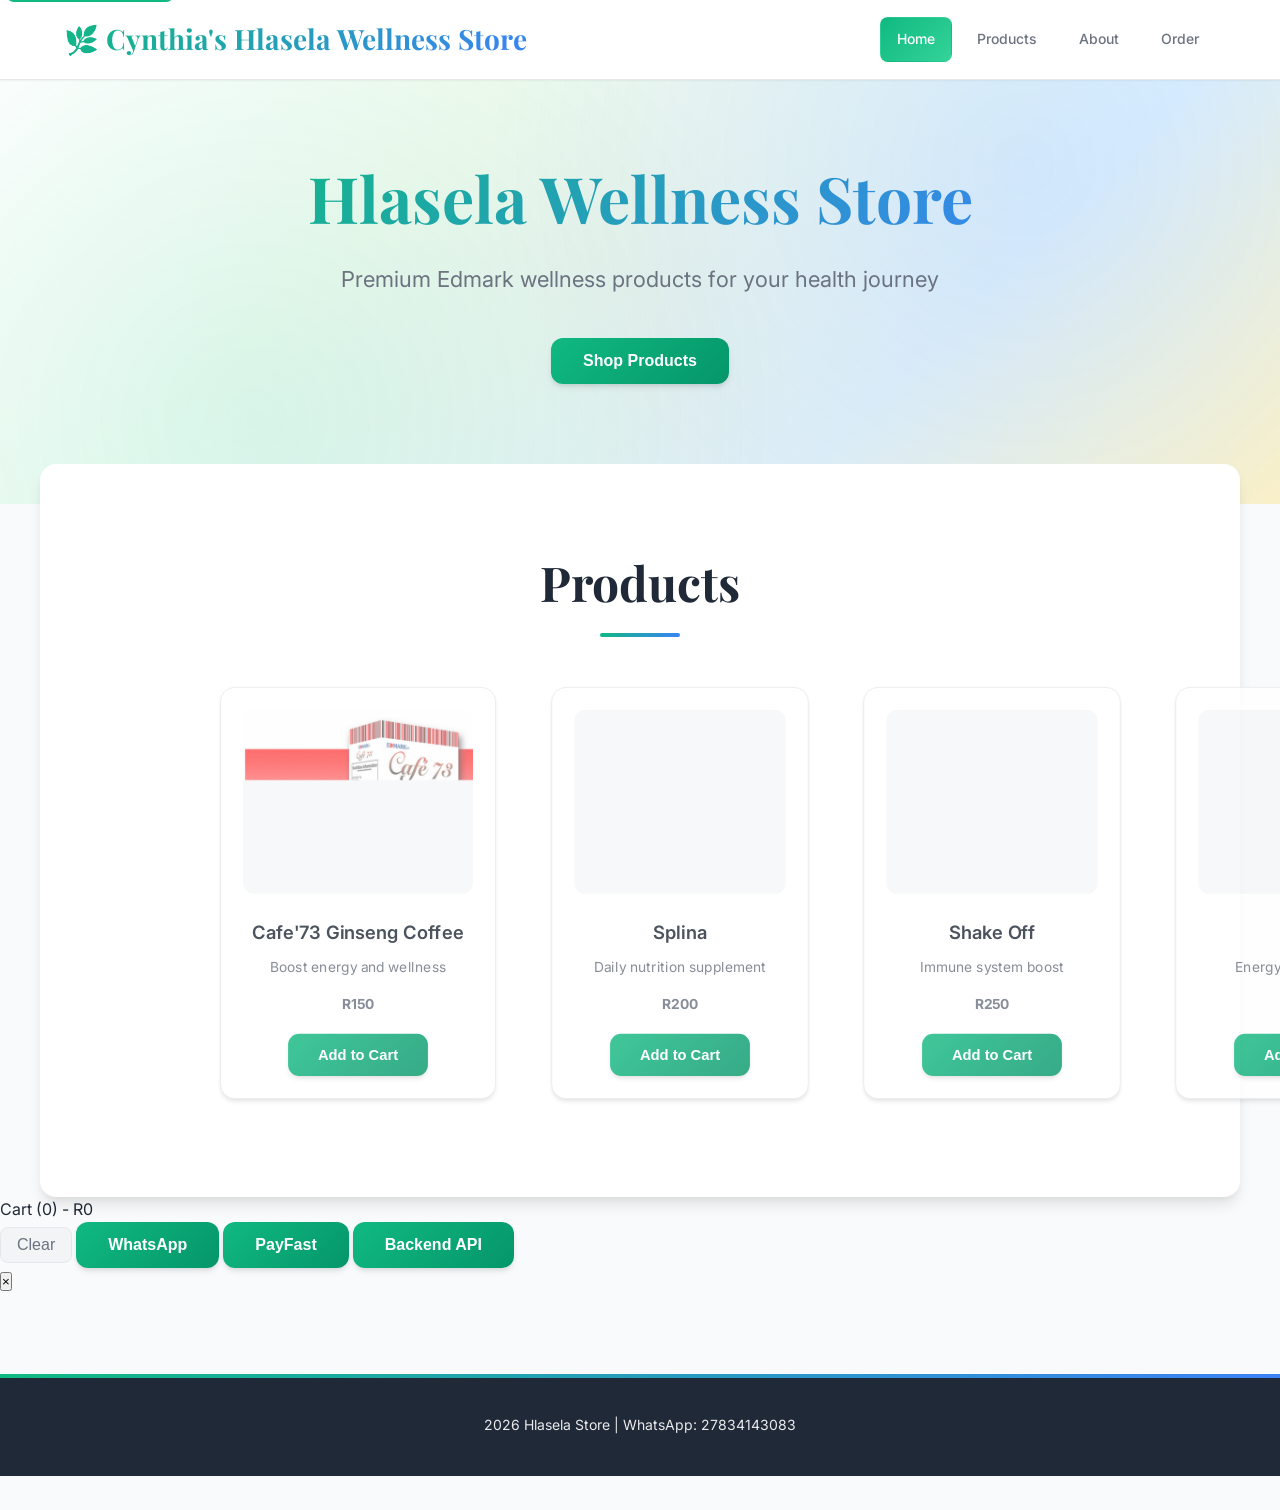
==== commit f453a95b: "Update index.html" ====
--- a/index.html
+++ b/index.html
@@ -32,156 +32,18 @@
     <main id="main-content">
         <section class="hero">
             <div class="hero-content">
-                <div class="hero-badge">
-                    <span> Trusted by 10,000+ Happy Customers</span>
-                </div>
-                <h2>Transform Your Health, Rise Up to Wellness </h2>
-                <p>Discover premium Edmark wellness products that deliver real results. From boosting energy to enhancing vitality, we're your trusted partner in health transformation.</p>
-                <div class="hero-stats">
-                    <div class="stat-item">
-                        <span class="stat-number">10K+</span>
-                        <span class="stat-label">Satisfied Customers</span>
-                    </div>
-                    <div class="stat-item">
-                        <span class="stat-number">100%</span>
-                        <span class="stat-label">Authentic Products</span>
-                    </div>
-                    <div class="stat-item">
-                        <span class="stat-number">5</span>
-                        <span class="stat-label">Average Rating</span>
-                    </div>
-                </div>
+                <h2>Hlasela Wellness Store</h2>
+                <p>Premium Edmark wellness products for your health journey</p>
                 <div class="hero-buttons">
-                    <button onclick="location.href='products.html'" class="btn-primary" aria-label="Shop our products now">Shop Products</button>
-                    <button onclick="location.href='about.html'" class="btn-secondary" aria-label="Learn about our story">Our Story</button>
+                    <button onclick="location.href='products.html'" class="btn-primary">Shop Products</button>
                 </div>
             </div>
         </section>
 
         <section class="featured">
-            <h2>Featured Products</h2>
-            <div class="products-wrapper">
-                <div class="products-container" id="productGrid">
-                    <!-- Products will be dynamically loaded here -->
-                </div>
-                <div class="carousel-controls">
-                    <button class="carousel-btn prev" onclick="moveCarousel(-1)" aria-label="Previous products">‹</button>
-                    <button class="carousel-btn next" onclick="moveCarousel(1)" aria-label="Next products">›</button>
-                </div>
-                <div class="carousel-progress" id="carouselProgress"></div>
-                <div class="swipe-hint" id="swipeHint">← Swipe to navigate →</div>
-            </div>
-            <div class="carousel-indicators" id="carouselIndicators">
-                <!-- Indicators will be dynamically added here -->
-            </div>
-        </section>
-
-        <section class="value-proposition" aria-labelledby="value-heading">
-            <h2 id="value-heading">Why Choose Hlasela Wellness?</h2>
-            <div class="value-grid">
-                <div class="value-card fade-in">
-                    <div class="value-icon"></div>
-                    <h3>100% Natural Ingredients</h3>
-                    <p>All our products contain only the finest natural ingredients, carefully selected for maximum effectiveness and safety.</p>
-                </div>
-                <div class="value-card fade-in">
-                    <div class="value-icon"></div>
-                    <h3>Science-Backed Formulas</h3>
-                    <p>Edmark products are developed using cutting-edge research and traditional wellness wisdom for optimal results.</p>
-                </div>
-                <div class="value-card fade-in">
-                    <div class="value-icon"></div>
-                    <h3>Proven Results</h3>
-                    <p>Join thousands of satisfied customers who have transformed their health with our premium wellness solutions.</p>
-                </div>
-                <div class="value-card fade-in">
-                    <div class="value-icon"></div>
-                    <h3>Personalized Care</h3>
-                    <p>We provide expert guidance and support to help you choose the right products for your wellness journey.</p>
-                </div>
-            </div>
-        </section>
-
-        <section class="case-studies" aria-labelledby="case-studies-heading">
-            <h2 id="case-studies-heading">Success Stories</h2>
-            <div class="case-studies-grid">
-                <div class="case-study-card fade-in">
-                    <div class="case-study-image" aria-hidden="true"></div>
-                    <div class="case-study-content">
-                        <h3 class="case-study-title">Energy Transformation</h3>
-                        <p class="case-study-description">A 45-year-old professional regained peak energy levels and productivity with our Splina supplement program.</p>
-                        <div class="case-study-results">
-                            <div class="result-metric">
-                                <span class="result-number">85%</span>
-                                <span class="result-label">Energy Increase</span>
-                            </div>
-                            <div class="result-metric">
-                                <span class="result-number">30</span>
-                                <span class="result-label">Days Program</span>
-                            </div>
-                        </div>
-                    </div>
-                </div>
-                <div class="case-study-card fade-in">
-                    <div class="case-study-image" aria-hidden="true">🎯</div>
-                    <div class="case-study-content">
-                        <h3 class="case-study-title">Focus Enhancement</h3>
-                        <p class="case-study-description">Student improved academic performance through consistent use of Cafe73 and Mocha products.</p>
-                        <div class="case-study-results">
-                            <div class="result-metric">
-                                <span class="result-number">25%</span>
-                                <span class="result-label">Better Focus</span>
-                            </div>
-                            <div class="result-metric">
-                                <span class="result-number">3.5</span>
-                                <span class="result-label">GPA Increase</span>
-                            </div>
-                        </div>
-                    </div>
-                </div>
-                <div class="case-study-card fade-in">
-                    <div class="case-study-image" aria-hidden="true">⚡</div>
-                    <div class="case-study-content">
-                        <h3 class="case-study-title">Wellness Journey</h3>
-                        <p class="case-study-description">Complete health transformation with our comprehensive product range and wellness coaching.</p>
-                        <div class="case-study-results">
-                            <div class="result-metric">
-                                <span class="result-number">20kg</span>
-                                <span class="result-label">Weight Loss</span>
-                            </div>
-                            <div class="result-metric">
-                                <span class="result-number">90</span>
-                                <span class="result-label">Day Program</span>
-                            </div>
-                        </div>
-                    </div>
-                </div>
-            </div>
-        </section>
-
-        <section class="trust-badges" aria-labelledby="trust-heading">
-            <h3 id="trust-heading">Why Choose Hlasela Wellness</h3>
-            <div class="badges-container">
-                <div class="badge-item">
-                    <div class="badge-icon" aria-hidden="true">✓</div>
-                    <div class="badge-text">100% Authentic Products</div>
-                </div>
-                <div class="badge-item">
-                    <div class="badge-icon" aria-hidden="true">🏆</div>
-                    <div class="badge-text">Award Winning Service</div>
-                </div>
-                <div class="badge-item">
-                    <div class="badge-icon" aria-hidden="true">🚚</div>
-                    <div class="badge-text">Fast Nationwide Delivery</div>
-                </div>
-                <div class="badge-item">
-                    <div class="badge-icon" aria-hidden="true">💬</div>
-                    <div class="badge-text">24/7 Customer Support</div>
-                </div>
-                <div class="badge-item">
-                    <div class="badge-icon" aria-hidden="true">🔒</div>
-                    <div class="badge-text">Secure Payment Options</div>
-                </div>
+            <h2>Products</h2>
+            <div class="products-container" id="productGrid">
+                <!-- Products will be dynamically loaded here -->
             </div>
         </section>
     </main>
@@ -204,4 +66,4 @@
     <script src="script.js"></script>
 </body>
 
-</html>+</html>
